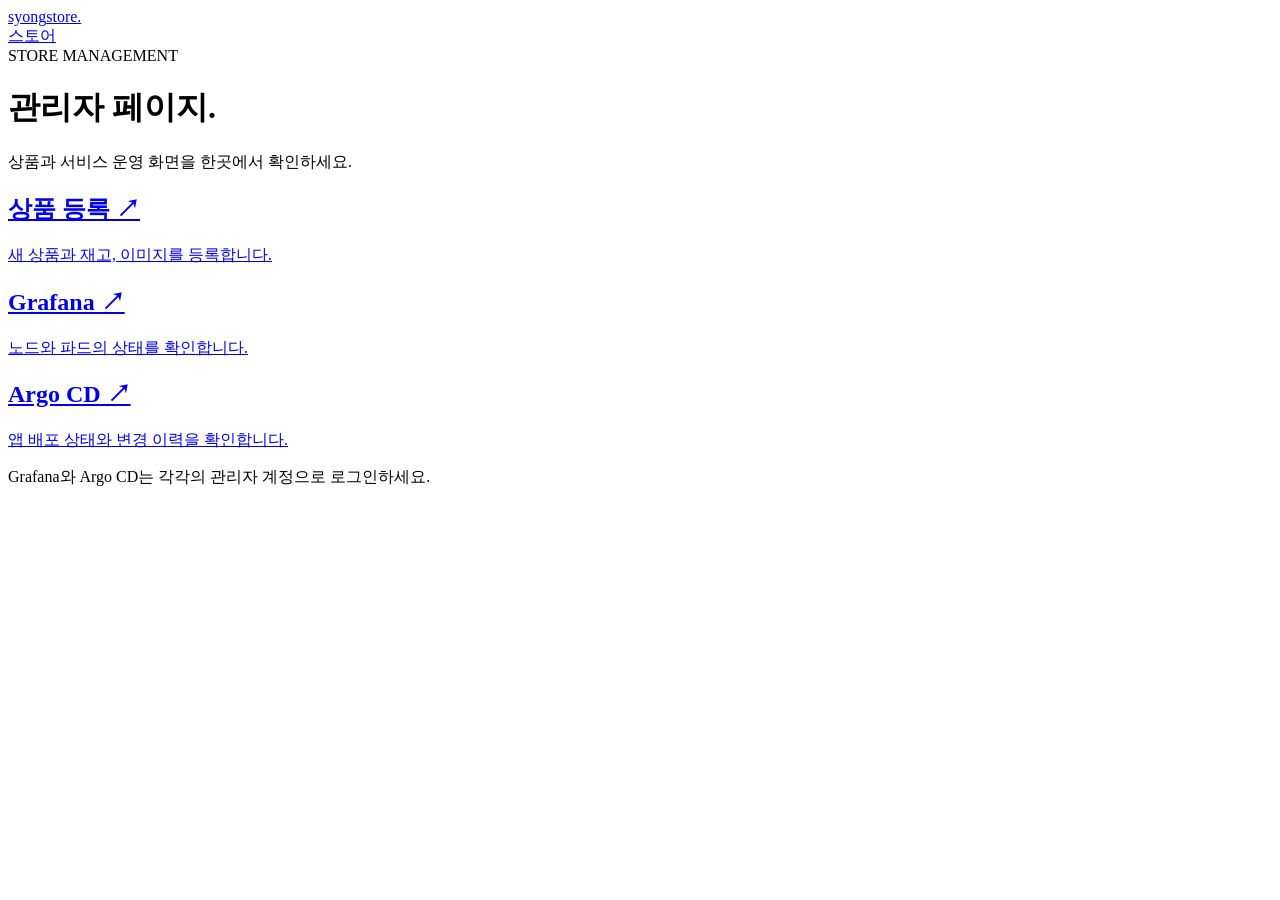
==== app/msa/frontend/src/admin.html @ 58ab067d "Add simple cart, admin access and order notifications" ====
<!DOCTYPE html>
<html lang="ko">
<head>
  <meta charset="UTF-8"><meta name="viewport" content="width=device-width, initial-scale=1">
  <title>관리자 · SYONG STORE</title>
  <link rel="stylesheet" href="/assets/style.css?v=3">
</head>
<body>
  <header class="header"><div class="container">
    <a href="/" class="brand">syong<span class="brand-accent">store.</span></a>
    <nav class="nav"><a class="btn btn-light" href="/">스토어</a><div id="userBox"></div></nav>
  </div></header>
  <main class="container utility-page">
    <div class="section-eyebrow">STORE MANAGEMENT</div>
    <h1 class="section-title">관리자 페이지<span class="title-dot">.</span></h1>
    <p>상품과 서비스 운영 화면을 한곳에서 확인하세요.</p>
    <section class="admin-links" aria-label="관리 도구">
      <a class="admin-card" href="/product-create.html"><h2>상품 등록 ↗</h2><p>새 상품과 재고, 이미지를 등록합니다.</p></a>
      <a class="admin-card" href="https://grafana.syong.store" target="_blank" rel="noopener noreferrer"><h2>Grafana ↗</h2><p>노드와 파드의 상태를 확인합니다.</p></a>
      <a class="admin-card" href="https://argocd.syong.store" target="_blank" rel="noopener noreferrer"><h2>Argo CD ↗</h2><p>앱 배포 상태와 변경 이력을 확인합니다.</p></a>
    </section>
    <p class="section-sub">Grafana와 Argo CD는 각각의 관리자 계정으로 로그인하세요.</p>
  </main>
  <script src="/assets/app.js?v=3"></script><script>renderHeader();</script>
</body>
</html>
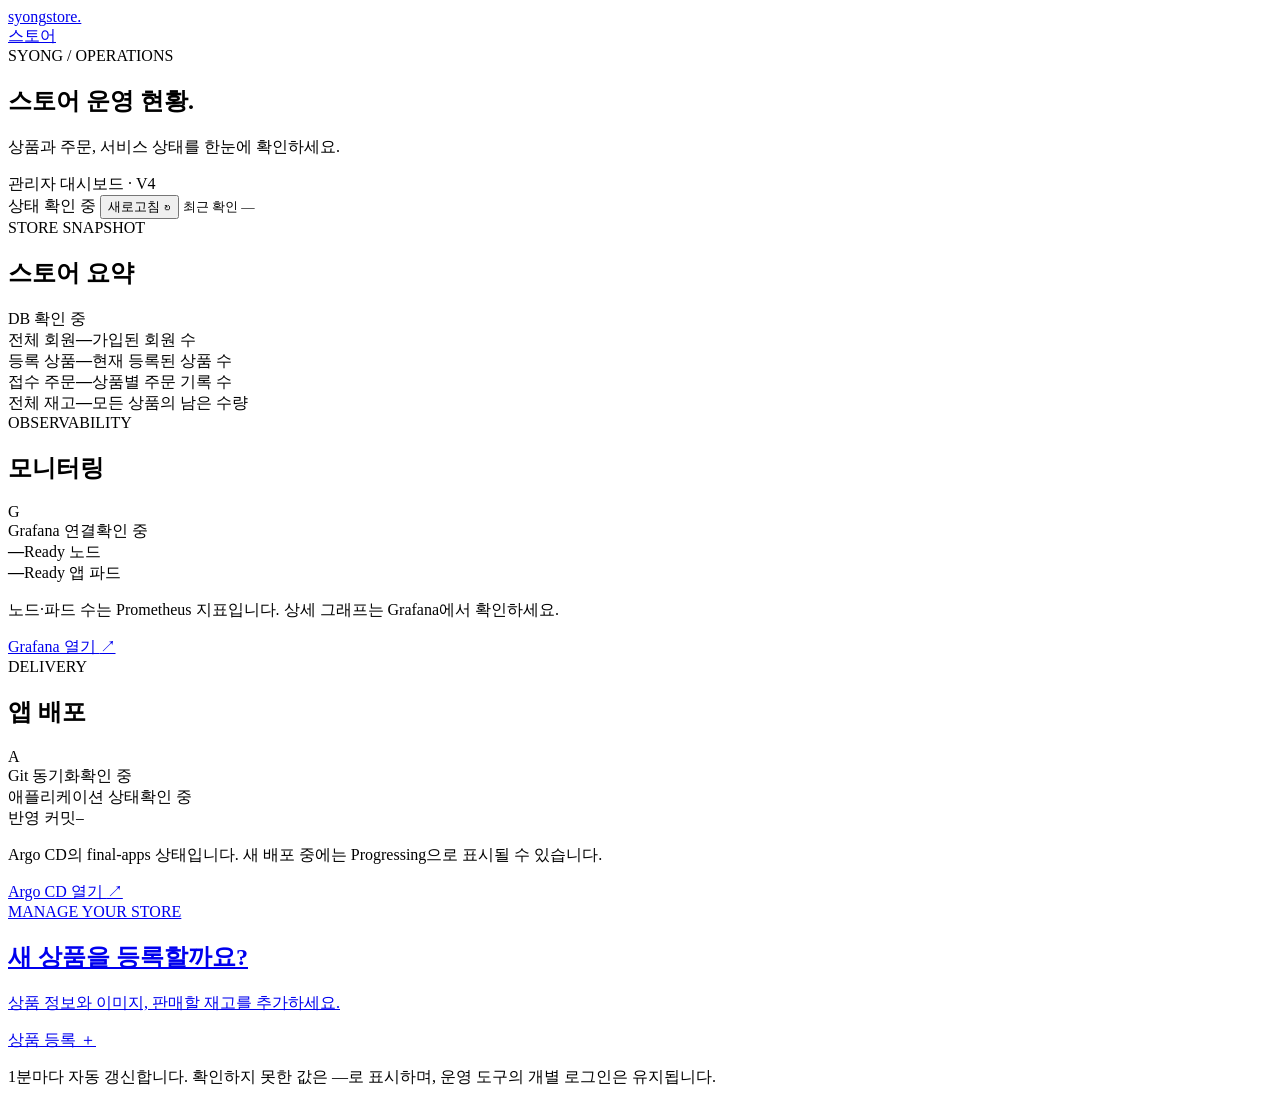
==== commit 222cef0a: "Add administrator dashboard with store and deployment status" ====
--- a/app/msa/frontend/src/admin.html
+++ b/app/msa/frontend/src/admin.html
@@ -2,26 +2,68 @@
 <html lang="ko">
 <head>
   <meta charset="UTF-8"><meta name="viewport" content="width=device-width, initial-scale=1">
-  <title>관리자 · SYONG STORE</title>
-  <link rel="stylesheet" href="/assets/style.css?v=3">
+  <title>운영 대시보드 · SYONG STORE</title>
+  <link rel="stylesheet" href="/assets/style.css?v=4">
+  <link rel="stylesheet" href="/assets/admin.css?v=4">
 </head>
 <body>
   <header class="header"><div class="container">
     <a href="/" class="brand">syong<span class="brand-accent">store.</span></a>
     <nav class="nav"><a class="btn btn-light" href="/">스토어</a><div id="userBox"></div></nav>
   </div></header>
-  <main class="container utility-page">
-    <div class="section-eyebrow">STORE MANAGEMENT</div>
-    <h1 class="section-title">관리자 페이지<span class="title-dot">.</span></h1>
-    <p>상품과 서비스 운영 화면을 한곳에서 확인하세요.</p>
-    <section class="admin-links" aria-label="관리 도구">
-      <a class="admin-card" href="/product-create.html"><h2>상품 등록 ↗</h2><p>새 상품과 재고, 이미지를 등록합니다.</p></a>
-      <a class="admin-card" href="https://grafana.syong.store" target="_blank" rel="noopener noreferrer"><h2>Grafana ↗</h2><p>노드와 파드의 상태를 확인합니다.</p></a>
-      <a class="admin-card" href="https://argocd.syong.store" target="_blank" rel="noopener noreferrer"><h2>Argo CD ↗</h2><p>앱 배포 상태와 변경 이력을 확인합니다.</p></a>
+  <main class="container admin-dashboard">
+    <section class="dashboard-hero">
+      <div><div class="dashboard-eyebrow">SYONG / OPERATIONS</div>
+        <h1>스토어 운영 현황<span>.</span></h1>
+        <p>상품과 주문, 서비스 상태를 한눈에 확인하세요.</p>
+        <span class="dashboard-version">관리자 대시보드 · V4</span>
+      </div>
+      <div class="dashboard-refresh">
+        <span class="status-pill neutral" id="overallStatus">상태 확인 중</span>
+        <button class="btn" id="refreshDashboard" type="button">새로고침 ↻</button>
+        <small id="checkedAt">최근 확인 —</small>
+      </div>
     </section>
-    <p class="section-sub">Grafana와 Argo CD는 각각의 관리자 계정으로 로그인하세요.</p>
+    <div id="dashboardMessage" role="status" class="message" hidden></div>
+
+    <section class="dashboard-section" aria-labelledby="storeTitle">
+      <div class="dashboard-section-head"><div><span class="dashboard-eyebrow">STORE SNAPSHOT</span><h2 id="storeTitle">스토어 요약</h2></div>
+        <span class="status-pill neutral" id="dbStatus">DB 확인 중</span>
+      </div>
+      <div class="summary-grid">
+        <article class="summary-card"><span class="metric-label">전체 회원</span><strong id="membersCount">—</strong><span class="metric-caption">가입된 회원 수</span></article>
+        <article class="summary-card"><span class="metric-label">등록 상품</span><strong id="productsCount">—</strong><span class="metric-caption">현재 등록된 상품 수</span></article>
+        <article class="summary-card"><span class="metric-label">접수 주문</span><strong id="ordersCount">—</strong><span class="metric-caption">상품별 주문 기록 수</span></article>
+        <article class="summary-card"><span class="metric-label">전체 재고</span><strong id="stockCount">—</strong><span class="metric-caption">모든 상품의 남은 수량</span></article>
+      </div>
+    </section>
+
+    <section class="operations-grid" aria-label="서비스 상태">
+      <article class="operations-panel">
+        <div class="panel-heading"><div><span class="dashboard-eyebrow">OBSERVABILITY</span><h2>모니터링</h2></div><span class="tool-mark">G</span></div>
+        <div class="status-line"><span>Grafana 연결</span><span class="status-pill neutral" id="grafanaStatus">확인 중</span></div>
+        <div class="runtime-grid">
+          <div><strong id="nodesReady">—</strong><span>Ready 노드</span></div>
+          <div><strong id="podsReady">—</strong><span>Ready 앱 파드</span></div>
+        </div>
+        <p class="panel-note">노드·파드 수는 Prometheus 지표입니다. 상세 그래프는 Grafana에서 확인하세요.</p>
+        <a class="panel-link" href="https://grafana.syong.store" target="_blank" rel="noopener noreferrer">Grafana 열기 <span>↗</span></a>
+      </article>
+      <article class="operations-panel">
+        <div class="panel-heading"><div><span class="dashboard-eyebrow">DELIVERY</span><h2>앱 배포</h2></div><span class="tool-mark argo">A</span></div>
+        <div class="status-line"><span>Git 동기화</span><span class="status-pill neutral" id="syncStatus">확인 중</span></div>
+        <div class="status-line"><span>애플리케이션 상태</span><span class="status-pill neutral" id="healthStatus">확인 중</span></div>
+        <div class="revision-line"><span>반영 커밋</span><code id="appRevision">—</code></div>
+        <p class="panel-note">Argo CD의 final-apps 상태입니다. 새 배포 중에는 Progressing으로 표시될 수 있습니다.</p>
+        <a class="panel-link" href="https://argocd.syong.store" target="_blank" rel="noopener noreferrer">Argo CD 열기 <span>↗</span></a>
+      </article>
+    </section>
+
+    <a class="product-shortcut" href="/product-create.html"><div><span class="dashboard-eyebrow">MANAGE YOUR STORE</span><h2>새 상품을 등록할까요?</h2><p>상품 정보와 이미지, 판매할 재고를 추가하세요.</p></div><span class="btn btn-primary">상품 등록 ＋</span></a>
+    <p class="dashboard-footnote">1분마다 자동 갱신합니다. 확인하지 못한 값은 —로 표시하며, 운영 도구의 개별 로그인은 유지됩니다.</p>
   </main>
-  <script src="/assets/app.js?v=3"></script><script>renderHeader();</script>
+  <script src="/assets/app.js?v=4"></script>
+  <script src="/assets/admin.js?v=4"></script>
 </body>
 </html>
 
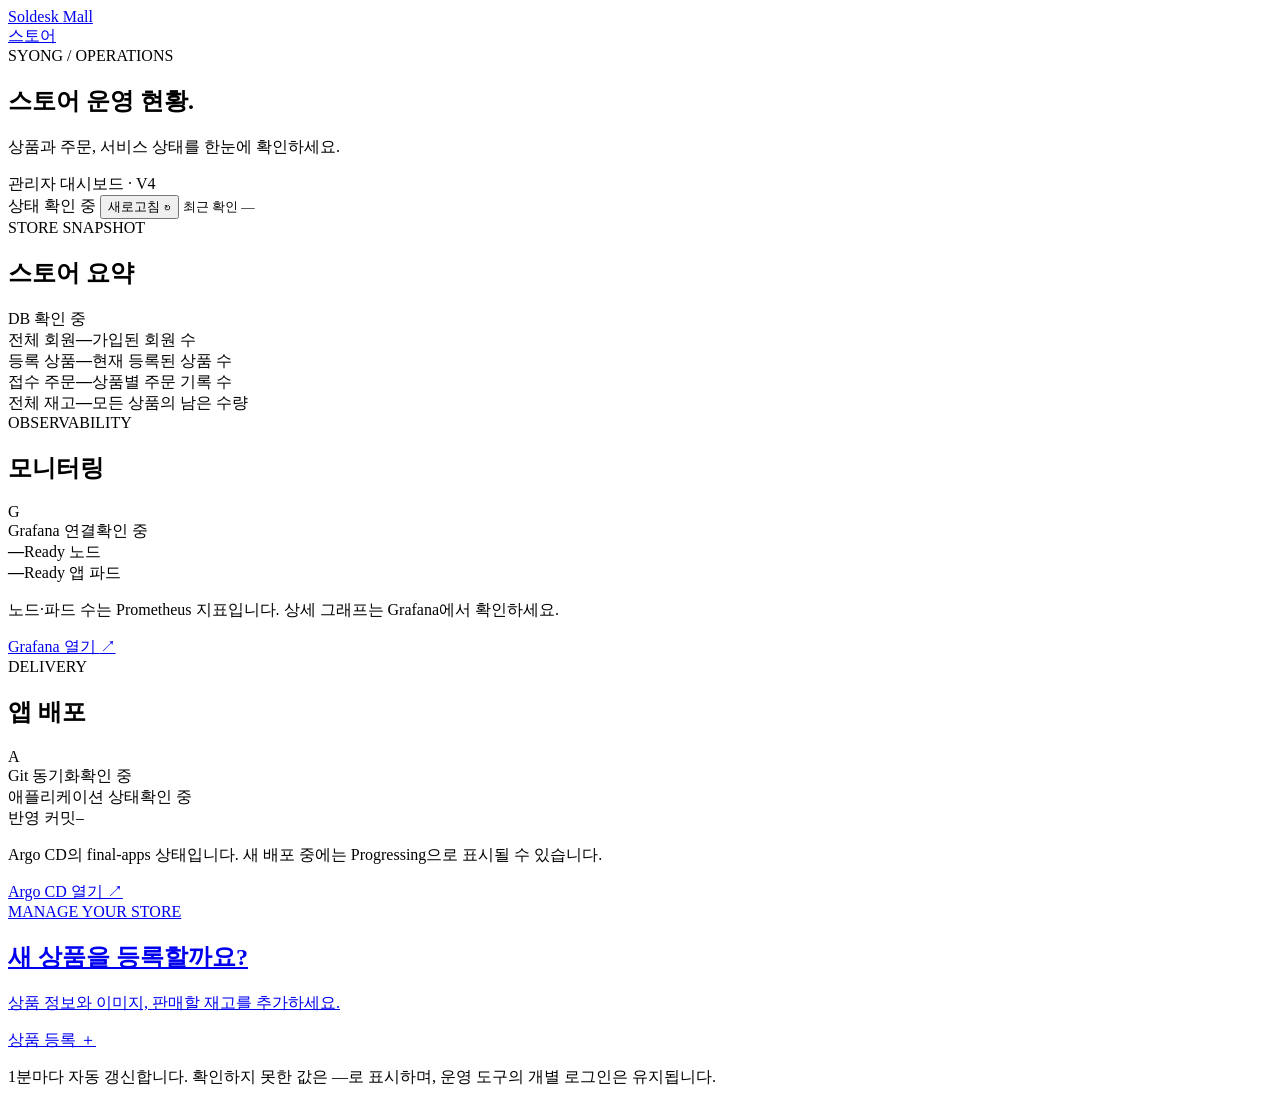
==== commit 7fcdb9e9: "Restore original Soldesk storefront design for release evidence" ====
--- a/app/msa/frontend/src/admin.html
+++ b/app/msa/frontend/src/admin.html
@@ -2,13 +2,14 @@
 <html lang="ko">
 <head>
   <meta charset="UTF-8"><meta name="viewport" content="width=device-width, initial-scale=1">
-  <title>운영 대시보드 · SYONG STORE</title>
+  <title>운영 대시보드 · Soldesk Mall</title>
   <link rel="stylesheet" href="/assets/style.css?v=4">
   <link rel="stylesheet" href="/assets/admin.css?v=4">
+  <link rel="stylesheet" href="/assets/legacy-storefront.css?v=original-v1">
 </head>
 <body>
   <header class="header"><div class="container">
-    <a href="/" class="brand">syong<span class="brand-accent">store.</span></a>
+    <a href="/" class="brand">Soldesk <span class="brand-accent">Mall</span></a>
     <nav class="nav"><a class="btn btn-light" href="/">스토어</a><div id="userBox"></div></nav>
   </div></header>
   <main class="container admin-dashboard">
@@ -47,7 +48,7 @@
           <div><strong id="podsReady">—</strong><span>Ready 앱 파드</span></div>
         </div>
         <p class="panel-note">노드·파드 수는 Prometheus 지표입니다. 상세 그래프는 Grafana에서 확인하세요.</p>
-        <a class="panel-link" href="https://grafana.syong.store" target="_blank" rel="noopener noreferrer">Grafana 열기 <span>↗</span></a>
+        <a class="panel-link" href="https://grafana.sy84.store" target="_blank" rel="noopener noreferrer">Grafana 열기 <span>↗</span></a>
       </article>
       <article class="operations-panel">
         <div class="panel-heading"><div><span class="dashboard-eyebrow">DELIVERY</span><h2>앱 배포</h2></div><span class="tool-mark argo">A</span></div>
@@ -55,14 +56,14 @@
         <div class="status-line"><span>애플리케이션 상태</span><span class="status-pill neutral" id="healthStatus">확인 중</span></div>
         <div class="revision-line"><span>반영 커밋</span><code id="appRevision">—</code></div>
         <p class="panel-note">Argo CD의 final-apps 상태입니다. 새 배포 중에는 Progressing으로 표시될 수 있습니다.</p>
-        <a class="panel-link" href="https://argocd.syong.store" target="_blank" rel="noopener noreferrer">Argo CD 열기 <span>↗</span></a>
+        <a class="panel-link" href="https://argocd.sy84.store" target="_blank" rel="noopener noreferrer">Argo CD 열기 <span>↗</span></a>
       </article>
     </section>
 
     <a class="product-shortcut" href="/product-create.html"><div><span class="dashboard-eyebrow">MANAGE YOUR STORE</span><h2>새 상품을 등록할까요?</h2><p>상품 정보와 이미지, 판매할 재고를 추가하세요.</p></div><span class="btn btn-primary">상품 등록 ＋</span></a>
     <p class="dashboard-footnote">1분마다 자동 갱신합니다. 확인하지 못한 값은 —로 표시하며, 운영 도구의 개별 로그인은 유지됩니다.</p>
   </main>
-  <script src="/assets/app.js?v=4"></script>
+  <script src="/assets/app.js?v=original-v1"></script>
   <script src="/assets/admin.js?v=4"></script>
 </body>
 </html>
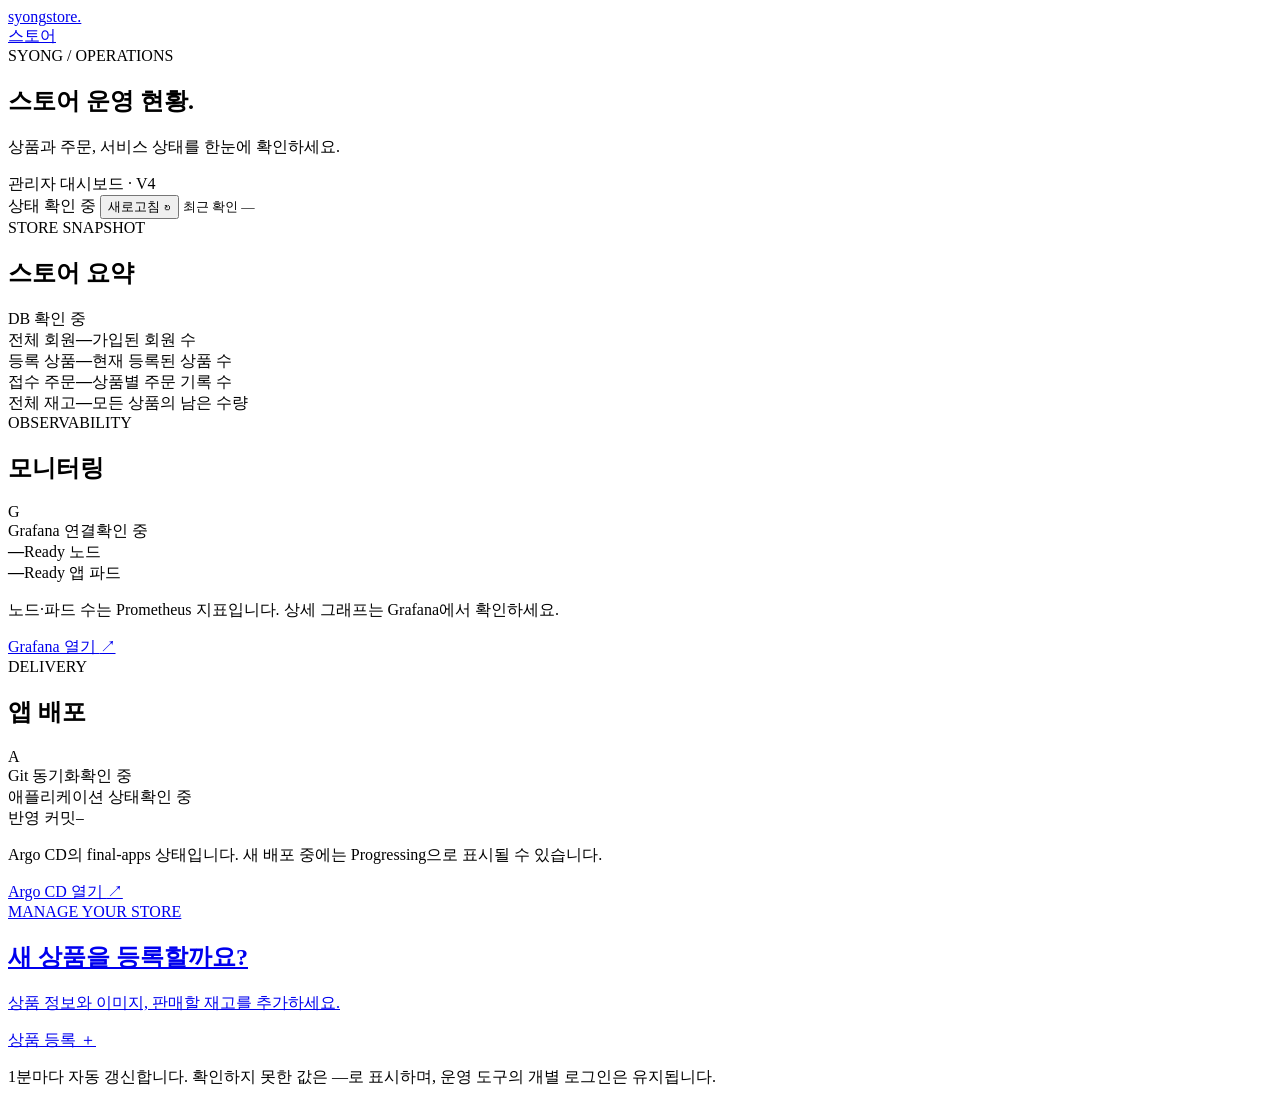
==== commit ff667296: "Prepare approved V2 detail-navigation fault demonstration" ====
--- a/app/msa/frontend/src/admin.html
+++ b/app/msa/frontend/src/admin.html
@@ -2,14 +2,13 @@
 <html lang="ko">
 <head>
   <meta charset="UTF-8"><meta name="viewport" content="width=device-width, initial-scale=1">
-  <title>운영 대시보드 · Soldesk Mall</title>
+  <title>운영 대시보드 · SYONG STORE</title>
   <link rel="stylesheet" href="/assets/style.css?v=4">
   <link rel="stylesheet" href="/assets/admin.css?v=4">
-  <link rel="stylesheet" href="/assets/legacy-storefront.css?v=original-v1">
 </head>
 <body>
   <header class="header"><div class="container">
-    <a href="/" class="brand">Soldesk <span class="brand-accent">Mall</span></a>
+    <a href="/" class="brand">syong<span class="brand-accent">store.</span></a>
     <nav class="nav"><a class="btn btn-light" href="/">스토어</a><div id="userBox"></div></nav>
   </div></header>
   <main class="container admin-dashboard">
@@ -63,7 +62,7 @@
     <a class="product-shortcut" href="/product-create.html"><div><span class="dashboard-eyebrow">MANAGE YOUR STORE</span><h2>새 상품을 등록할까요?</h2><p>상품 정보와 이미지, 판매할 재고를 추가하세요.</p></div><span class="btn btn-primary">상품 등록 ＋</span></a>
     <p class="dashboard-footnote">1분마다 자동 갱신합니다. 확인하지 못한 값은 —로 표시하며, 운영 도구의 개별 로그인은 유지됩니다.</p>
   </main>
-  <script src="/assets/app.js?v=original-v1"></script>
+  <script src="/assets/app.js?v=demo-v2-detail"></script>
   <script src="/assets/admin.js?v=4"></script>
 </body>
 </html>
